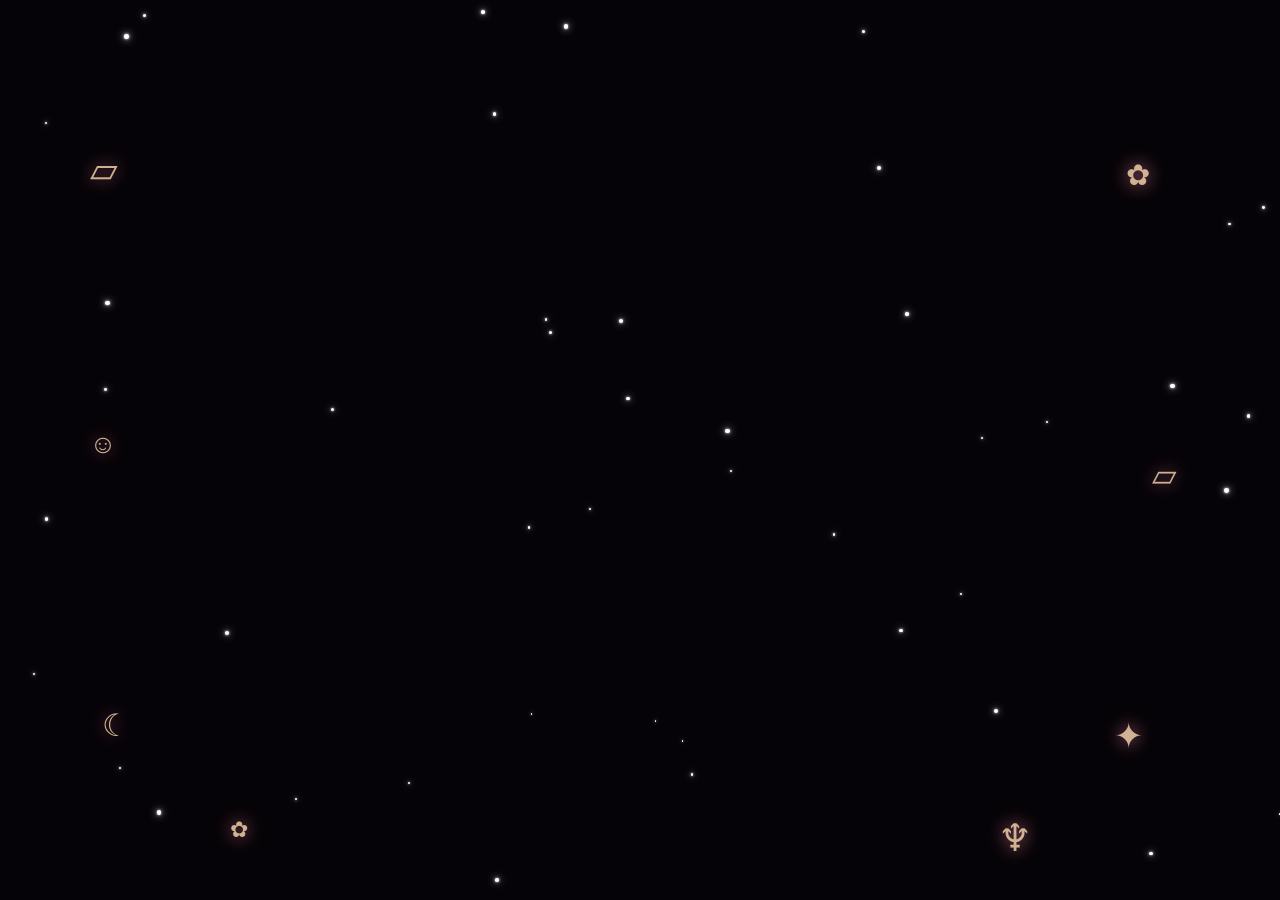
==== ending.html @ 63f91298 "Add files via upload" ====
<!DOCTYPE html>
<html lang="en">
  <head>
    <meta charset="UTF-8" />
    <meta name="viewport" content="width=device-width, initial-scale=1.0" />
    <meta
      name="description"
      content="A little September 5 ending for Mahlet."
    />
    <title>Ending: Softly 🌙</title>
    <link rel="preconnect" href="https://fonts.googleapis.com" />
    <link rel="preconnect" href="https://fonts.gstatic.com" crossorigin />
    <link
      href="https://fonts.googleapis.com/css2?family=Caveat:wght@500;600;700&family=Great+Vibes&family=Inter:wght@400;500;600;700;800&display=swap"
      rel="stylesheet"
    />
    <link rel="stylesheet" href="css/shared.css" />
    <link rel="stylesheet" href="css/ending.css" />
  </head>
  <body class="is-dark">
    <div class="page-transition-overlay" aria-hidden="true"></div>
    <!-- Chapter 7 of 7. Progress indicator is omitted here for zero UI clutter. -->
    <main class="journey" data-chapter="7">
      <section class="ending-level" aria-label="Emotional ending">
        <!-- Slow Ken Burns montage layer -->
        <div id="endingMontage" class="ending-montage" aria-hidden="true"></div>

        <!-- Twinkling stars field -->
        <div id="endingStars" class="ending-stars" aria-hidden="true"></div>

        <!-- Centered slow emotional text sequence -->
        <div class="ending-copy" aria-live="polite">
          <p id="endingLine"></p>
        </div>

        <!-- Final permanent note -->
        <div id="finalNote" class="final-note" aria-live="polite">
          <p>
            <span style="color: #ffb347; display: inline-flex; align-items: center; vertical-align: middle; margin-right: 0.35rem; margin-top: -0.1rem;"><svg viewBox="0 0 24 24" fill="currentColor" style="width: 1.25rem; height: 1.25rem;"><path d="M12 2l2.4 5.2 5.6 2.4-5.6 2.4-2.4 5.2-2.4-5.2-5.6-2.4 5.6-2.4zM20 16l1.2 2.6 2.8 1.2-2.8 1.2-1.2 2.6-1.2-2.6-2.8-1.2 2.8-1.2zM6 15l1.2 2.6 2.8 1.2-2.8 1.2-1.2 2.6-1.2-2.6-2.8-1.2 2.8-1.2z"/></svg></span>
            Konjiye, this little world was made especially for you.
          </p>
          <p>You are a very sepcial person am glad I get to know you</p>
          <p>On 24th birthday I will make you an app😂</p>
          <p class="heart-line">
            Happy birthday, my favorite
            <span class="almost-cancelled" aria-label="almost, crossed out">almost</span>
            <span class="ending-heart" aria-hidden="true"><svg viewBox="0 0 24 24" fill="currentColor"><path d="M12 21.35l-1.45-1.32C5.4 15.36 2 12.28 2 8.5 2 5.42 4.42 3 7.5 3c1.74 0 3.41.81 4.5 2.09C13.09 3.81 14.76 3 16.5 3 19.58 3 22 5.42 22 8.5c0 3.78-3.4 6.86-8.55 11.54L12 21.35z"/></svg></span>
          </p>
        </div>
      </section>
    </main>

    <script src="js/config.js"></script>
    <script src="js/shared.js"></script>
    <script src="js/ending.js"></script>
  </body>
</html>
---- css/shared.css ----
:root {
  --pink: #ff70ad;
  --blush: #ffd8ea;
  --lavender: #d9b8ff;
  --purple: #9b5de5;
  --deep: #140816;
  --deep-soft: #211126;
  --paper: #fffaf5;
  --ink: #3e2647;
  --muted: #806888;
  --white: #fffaff;
  --glass: rgba(255, 255, 255, 0.22);
  --glass-border: rgba(255, 255, 255, 0.4);
  --shadow: 0 1.8rem 4.5rem rgba(90, 35, 110, 0.18);
}

* {
  box-sizing: border-box;
}

html {
  scroll-behavior: smooth;
  height: 100%;
  background: var(--deep);
}

@view-transition {
  navigation: auto;
}

body {
  margin: 0;
  min-height: 100svh;
  overflow-x: hidden;
  color: var(--ink);
  font-family: "Inter", system-ui, -apple-system, sans-serif;
  background:
    radial-gradient(circle at 16% 12%, rgba(255, 216, 234, 0.9), transparent 20rem),
    radial-gradient(circle at 84% 6%, rgba(217, 184, 255, 0.72), transparent 22rem),
    linear-gradient(145deg, #fff8fc 0%, #ffe5f2 46%, #f4e5ff 100%);
  transition: background 1s ease;
}

body.is-dark {
  color: var(--white);
  background:
    radial-gradient(circle at 50% 20%, rgba(155, 93, 229, 0.18), transparent 20rem),
    linear-gradient(180deg, #130714 0%, #080509 100%);
}

button, a {
  font: inherit;
  color: inherit;
  text-decoration: none;
}

/* Kept in the page for YouTube playback, but never visible or touchable. */
.youtube-background-player {
  position: fixed;
  width: 1px;
  height: 1px;
  right: -2px;
  bottom: -2px;
  border: 0;
  opacity: 0.01;
  pointer-events: none;
}

/* Ambient Layer */
.ambient,
.particle-layer {
  position: fixed;
  inset: 0;
  overflow: hidden;
  pointer-events: none;
}

.ambient {
  z-index: 0;
}

.particle-layer {
  z-index: 1;
}

.favorite-thing-doodles {
  position: absolute;
  inset: 0;
  overflow: hidden;
  z-index: 4;
  pointer-events: none;
}

.favorite-thing-doodle {
  position: absolute;
  color: rgba(255, 221, 178, 0.88);
  font-family: Georgia, "Times New Roman", serif;
  line-height: 1;
  text-shadow: 0 0 0.9rem rgba(255, 119, 180, 0.56), 0 0 1.5rem rgba(255, 217, 154, 0.4);
  opacity: 0.9;
  animation: marginDoodleDrift ease-in-out infinite alternate;
}

.aura {
  position: absolute;
  border-radius: 999px;
  filter: blur(40px);
  opacity: 0.6;
  animation: auraDrift 16s ease-in-out infinite alternate;
}

.aura-one {
  width: 16rem;
  height: 16rem;
  left: -5rem;
  top: 8rem;
  background: rgba(255, 112, 173, 0.3);
}

.aura-two {
  width: 20rem;
  height: 20rem;
  right: -7rem;
  top: 25%;
  background: rgba(155, 93, 229, 0.24);
  animation-delay: -4s;
}

.aura-three {
  width: 14rem;
  height: 14rem;
  left: 20%;
  bottom: -5rem;
  background: rgba(255, 255, 255, 0.6);
  animation-delay: -8s;
}

.particle {
  position: absolute;
  color: rgba(255, 112, 173, 0.6);
  font-size: 0.85rem;
  animation: floatParticle linear infinite;
}

/* Glassmorphism Capsule Button */
.primary-button,
.secondary-button {
  min-width: 12rem;
  min-height: 3.4rem;
  display: inline-flex;
  align-items: center;
  justify-content: center;
  gap: 0.5rem;
  border: 0;
  border-radius: 999px;
  color: white;
  font-weight: 700;
  font-size: 1rem;
  background: linear-gradient(135deg, var(--pink), var(--purple));
  box-shadow: 0 0.8rem 2rem rgba(155, 93, 229, 0.25);
  cursor: pointer;
  transition: transform 0.3s cubic-bezier(0.175, 0.885, 0.32, 1.275), box-shadow 0.3s ease;
  user-select: none;
}

.primary-button:hover,
.secondary-button:hover {
  transform: translateY(-3px) scale(1.03);
  box-shadow: 0 1.2rem 2.5rem rgba(155, 93, 229, 0.35);
}

.primary-button:active,
.secondary-button:active {
  transform: translateY(-1px) scale(0.98);
}

.secondary-button:focus-visible,
.primary-button:focus-visible {
  outline: 3px solid rgba(155, 93, 229, 0.48);
  outline-offset: 6px;
}

/* Progress Indicator */
.progress-indicator {
  position: fixed;
  top: 1.2rem;
  left: 50%;
  transform: translateX(-50%);
  z-index: 1000;
  display: flex;
  align-items: center;
  gap: 0.5rem;
  padding: 0.45rem 1rem;
  border-radius: 999px;
  background: rgba(255, 255, 255, 0.25);
  border: 1px solid rgba(255, 255, 255, 0.4);
  backdrop-filter: blur(16px);
  -webkit-backdrop-filter: blur(16px);
  box-shadow: 0 0.5rem 2rem rgba(90, 35, 110, 0.08);
  font-size: 0.8rem;
  font-weight: 700;
  color: #724c7a;
  letter-spacing: 0.03em;
  pointer-events: none;
  animation: arriveSoftly 800ms ease both;
}

body.is-dark .progress-indicator {
  color: var(--blush);
  background: rgba(33, 17, 38, 0.5);
  border: 1px solid rgba(255, 255, 255, 0.12);
  box-shadow: 0 0.5rem 2rem rgba(0, 0, 0, 0.3);
}

/* Page Transition Overlay */
.page-transition-overlay {
  position: fixed;
  inset: 0;
  background: var(--deep);
  z-index: 9999;
  opacity: 1; /* Starts full screen cover, fades out on load */
  pointer-events: all;
  transition: opacity 0.22s ease;
}

.page-transition-overlay.is-loaded {
  opacity: 0;
  pointer-events: none;
}

.page-transition-overlay.is-exiting {
  opacity: 1;
  pointer-events: all;
}

/* Main Container Transition */
main.journey {
  position: relative;
  z-index: 2;
  opacity: 0;
  transform: translateY(15px);
  transition: opacity 0.8s cubic-bezier(0.25, 1, 0.5, 1), transform 0.8s cubic-bezier(0.25, 1, 0.5, 1);
}

main.journey.is-active {
  opacity: 1;
  transform: translateY(0);
}

/* Ambient Animations */
@keyframes auraDrift {
  0% {
    transform: translate3d(0, 0, 0) scale(1);
  }
  100% {
    transform: translate3d(1.5rem, -1.5rem, 0) scale(1.08);
  }
}

@keyframes floatParticle {
  from {
    opacity: 0;
    transform: translateY(105vh) rotate(0deg);
  }
  15%, 85% {
    opacity: 0.8;
  }
  to {
    opacity: 0;
    transform: translateY(-10vh) rotate(360deg);
  }
}

@keyframes marginDoodleDrift {
  from { transform: translate3d(0, 0, 0) rotate(-8deg) scale(0.92); opacity: 0.62; }
  to { transform: translate3d(0.45rem, -0.8rem, 0) rotate(9deg) scale(1.12); opacity: 1; }
}

@keyframes arriveSoftly {
  from {
    opacity: 0;
    transform: translate(-50%, -10px);
  }
  to {
    opacity: 1;
    transform: translate(-50%, 0);
  }
}

/* Base mobile-first aura sizes */
.aura-one {
  width: 10rem;
  height: 10rem;
  left: -3rem;
  top: 5rem;
  background: rgba(255, 112, 173, 0.25);
}

.aura-two {
  width: 12rem;
  height: 12rem;
  right: -4rem;
  top: 30%;
  background: rgba(155, 93, 229, 0.2);
  animation-delay: -4s;
}

.aura-three {
  width: 8rem;
  height: 8rem;
  left: 10%;
  bottom: -3rem;
  background: rgba(255, 255, 255, 0.45);
  animation-delay: -8s;
}

/* Tablet & Desktop upscale */
@media (min-width: 768px) {
  .aura-one { width: 16rem; height: 16rem; left: -5rem; top: 8rem; }
  .aura-two { width: 20rem; height: 20rem; right: -7rem; }
  .aura-three { width: 14rem; height: 14rem; bottom: -5rem; }
}

/* Respect user preferences for reduced motion */
@media (prefers-reduced-motion: reduce) {
  *, ::before, ::after {
    animation-delay: -1ms !important;
    animation-duration: 1ms !important;
    animation-iteration-count: 1 !important;
    background-attachment: initial !important;
    scroll-behavior: auto !important;
    transition-duration: 0s !important;
    transition-delay: 0s !important;
  }
}
---- css/ending.css ----
.ending-level {
  min-height: 100svh;
  display: flex;
  justify-content: center;
  align-items: center;
  position: relative;
  z-index: 2;
  overflow: hidden;
  background: #060308;
  color: white;
  padding: 1.5rem;
}

.ending-montage {
  position: absolute;
  inset: 0;
  z-index: 1;
  opacity: 0.18;
  pointer-events: none;
}

.montage-photo {
  position: absolute;
  inset: 0;
  background: var(--photo-bg) no-repeat center center;
  background-size: cover;
  opacity: 0;
  transform: scale(1.08);
  transition: opacity 2.5s ease-in-out, transform 10s linear;
}

.montage-photo.is-active {
  opacity: 1;
  transform: scale(1.01);
}

.ending-stars {
  position: absolute;
  inset: 0;
  z-index: 2;
  pointer-events: none;
}

.ending-stars span {
  position: absolute;
  width: 0.2rem;
  height: 0.2rem;
  border-radius: 50%;
  background: white;
  box-shadow: 0 0 8px white, 0 0 3px white;
  animation: twinkle 3s ease-in-out infinite alternate;
}

/* Perfect Centered Text Box */
.ending-copy {
  position: relative;
  z-index: 5;
  width: min(100%, 30rem);
  min-height: 15rem;
  pointer-events: none;
}

.ending-copy p {
  margin: 0;
  color: #fff6fa;
  font-family: "Caveat", cursive;
  font-size: clamp(1.8rem, 8.5vw, 3.8rem);
  font-weight: 700;
  line-height: 1.35;
  text-shadow: 0 0 20px rgba(255, 255, 255, 0.18);
  position: absolute;
  left: 50%;
  top: 50%;
  width: 100%;
  text-align: center;
}

/* --- Message 1 ("One last thing...") --- */
/* Entrance: Breathing character spacing expansion + blur fade */
.ending-copy p[data-index="1"] {
  opacity: 0;
  filter: blur(12px);
  letter-spacing: 0.25em;
  transform: translate(-50%, -50%) scale(0.96);
  transition: opacity 1.8s cubic-bezier(0.25, 1, 0.5, 1),
              filter 1.8s cubic-bezier(0.25, 1, 0.5, 1),
              letter-spacing 2.2s cubic-bezier(0.25, 1, 0.5, 1),
              transform 1.8s cubic-bezier(0.25, 1, 0.5, 1);
}
.ending-copy p[data-index="1"].is-visible {
  opacity: 1;
  filter: blur(0);
  letter-spacing: 0.04em;
  transform: translate(-50%, -50%) scale(1);
}
.ending-copy p[data-index="1"].is-leaving {
  opacity: 0;
  filter: blur(15px);
  letter-spacing: 0.18em;
  transform: translate(-50%, -50%) scale(1.06) translateY(-10px);
  transition: opacity 1.5s ease-in, filter 1.5s ease-in, transform 1.5s ease-in;
}

/* --- Message 2 ("Thank you for existing.") --- */
/* Entrance: Vertical slide up from bottom + blur fade */
.ending-copy p[data-index="2"] {
  opacity: 0;
  filter: blur(10px);
  transform: translate(-50%, -50%) translateY(25px);
  transition: opacity 1.6s cubic-bezier(0.16, 1, 0.3, 1),
              filter 1.6s cubic-bezier(0.16, 1, 0.3, 1),
              transform 1.6s cubic-bezier(0.16, 1, 0.3, 1);
}
.ending-copy p[data-index="2"].is-visible {
  opacity: 1;
  filter: blur(0);
  transform: translate(-50%, -50%) translateY(0);
}
.ending-copy p[data-index="2"].is-leaving {
  opacity: 0;
  filter: blur(12px);
  transform: translate(-50%, -50%) translateY(-25px);
  transition: opacity 1.4s ease-in, filter 1.4s ease-in, transform 1.4s ease-in;
}

/* --- Message 3 ("Happy Birthday ❤️") --- */
/* Entrance: Soft slow zoom from smaller scale + glowing shadow */
.ending-copy p[data-index="3"] {
  opacity: 0;
  filter: blur(14px);
  transform: translate(-50%, -50%) scale(0.88);
  transition: opacity 1.8s cubic-bezier(0.34, 1.56, 0.64, 1),
              filter 1.8s cubic-bezier(0.25, 1, 0.5, 1),
              transform 1.8s cubic-bezier(0.34, 1.56, 0.64, 1);
}
.ending-copy p[data-index="3"].is-visible {
  opacity: 1;
  filter: blur(0);
  transform: translate(-50%, -50%) scale(1);
  text-shadow: 0 0 15px rgba(255, 112, 173, 0.55), 0 0 30px rgba(255, 255, 255, 0.3);
}
.ending-copy p[data-index="3"].is-leaving {
  opacity: 0;
  filter: blur(15px);
  transform: translate(-50%, -50%) scale(1.15);
  transition: opacity 1.5s ease-in, filter 1.5s ease-in, transform 1.5s ease-in;
}

/* --- Message 4 ("The gift was never this website...") --- */
/* Entrance: Soft left-to-right sweep + blur fade */
.ending-copy p[data-index="4"] {
  opacity: 0;
  filter: blur(12px);
  transform: translate(-50%, -50%) translateX(-30px);
  transition: opacity 1.6s cubic-bezier(0.25, 1, 0.5, 1),
              filter 1.6s cubic-bezier(0.25, 1, 0.5, 1),
              transform 1.6s cubic-bezier(0.25, 1, 0.5, 1);
}
.ending-copy p[data-index="4"].is-visible {
  opacity: 1;
  filter: blur(0);
  transform: translate(-50%, -50%) translateX(0);
}
.ending-copy p[data-index="4"].is-leaving {
  opacity: 0;
  filter: blur(12px);
  transform: translate(-50%, -50%) translateX(30px);
  transition: opacity 1.4s ease-in, filter 1.4s ease-in, transform 1.4s ease-in;
}

/* --- Message 5 ("It was the smile I hoped it would bring to you.") --- */
/* Entrance: Soft right-to-left sweep + blur fade */
.ending-copy p[data-index="5"] {
  opacity: 0;
  filter: blur(12px);
  transform: translate(-50%, -50%) translateX(30px);
  transition: opacity 1.6s cubic-bezier(0.25, 1, 0.5, 1),
              filter 1.6s cubic-bezier(0.25, 1, 0.5, 1),
              transform 1.6s cubic-bezier(0.25, 1, 0.5, 1);
}
.ending-copy p[data-index="5"].is-visible {
  opacity: 1;
  filter: blur(0);
  transform: translate(-50%, -50%) translateX(0);
  text-shadow: 0 0 10px rgba(255, 255, 255, 0.3);
}
.ending-copy p[data-index="5"].is-leaving {
  opacity: 0;
  filter: blur(15px);
  transform: translate(-50%, -50%) translateY(-15px);
  transition: opacity 1.5s ease-in, filter 1.5s ease-in, transform 1.5s ease-in;
}

/* Tablet & Desktop Upscaling */
@media (min-width: 768px) {
  .ending-copy {
    width: min(88vw, 38rem);
    min-height: 12rem;
  }
  .final-note {
    width: min(88vw, 38rem);
  }
}

@keyframes twinkle {
  0% { opacity: 0.2; transform: scale(0.8); }
  50% { opacity: 1; transform: scale(1.2); }
  100% { opacity: 0.4; transform: scale(0.9); }
}

/* Final permanent note styling */
.final-note {
  position: absolute;
  left: 50%;
  top: 50%;
  transform: translate(-50%, -50%);
  width: min(100%, 30rem);
  text-align: center;
  z-index: 6;
  opacity: 0;
  pointer-events: none;
  transition: opacity 2.5s ease-in-out;
}

.final-note.is-visible {
  opacity: 1;
}

.final-note p {
  margin: 0.8rem 0;
  color: #fff6fa;
  font-family: "Caveat", cursive;
  font-size: clamp(1.4rem, 6.2vw, 2.2rem);
  font-weight: 600;
  line-height: 1.45;
  text-shadow: 0 0 10px rgba(255, 255, 255, 0.2);
  
  /* Staggered entrance settings */
  opacity: 0;
  filter: blur(10px);
  transform: translateY(15px);
  transition: opacity 2s cubic-bezier(0.25, 1, 0.5, 1),
              filter 2s cubic-bezier(0.25, 1, 0.5, 1),
              transform 2s cubic-bezier(0.25, 1, 0.5, 1);
}

.final-note.is-visible p:nth-child(1) {
  opacity: 1;
  filter: blur(0);
  transform: translateY(0);
  transition-delay: 0s;
}

.final-note.is-visible p:nth-child(2) {
  opacity: 1;
  filter: blur(0);
  transform: translateY(0);
  transition-delay: 0.8s;
}

.final-note.is-visible p:nth-child(3) {
  opacity: 1;
  filter: blur(0);
  transform: translateY(0);
  transition-delay: 1.6s;
}

.final-note.is-visible p:nth-child(4) {
  opacity: 1;
  filter: blur(0);
  transform: translateY(0);
  transition-delay: 2.4s;
  animation: glowPulse 3s infinite alternate 4.5s ease-in-out;
}

.final-note p.heart-line {
  font-size: clamp(1.6rem, 7vw, 2.6rem);
  font-weight: 700;
  margin-top: 1.5rem;
  color: #ffabd0;
  text-shadow: 0 0 15px rgba(255, 112, 173, 0.45);
}

.ending-heart {
  color: #ff527c;
  display: inline-flex;
  align-items: center;
  vertical-align: -0.12em;
  margin-left: 0.35rem;
}

.ending-heart svg {
  width: 1.15em;
  height: 1.15em;
}

.almost-cancelled {
  display: inline;
  margin-left: 0.25em;
  color: rgba(255, 216, 234, 0.56);
  font-style: italic;
  font-weight: 500;
  text-decoration-line: line-through;
  text-decoration-color: var(--pink);
  text-decoration-thickness: 0.1em;
  text-decoration-skip-ink: none;
}

@keyframes glowPulse {
  0% {
    text-shadow: 0 0 15px rgba(255, 112, 173, 0.45);
  }
  100% {
    text-shadow: 0 0 25px rgba(255, 112, 173, 0.85), 0 0 10px rgba(255, 255, 255, 0.4);
  }
}
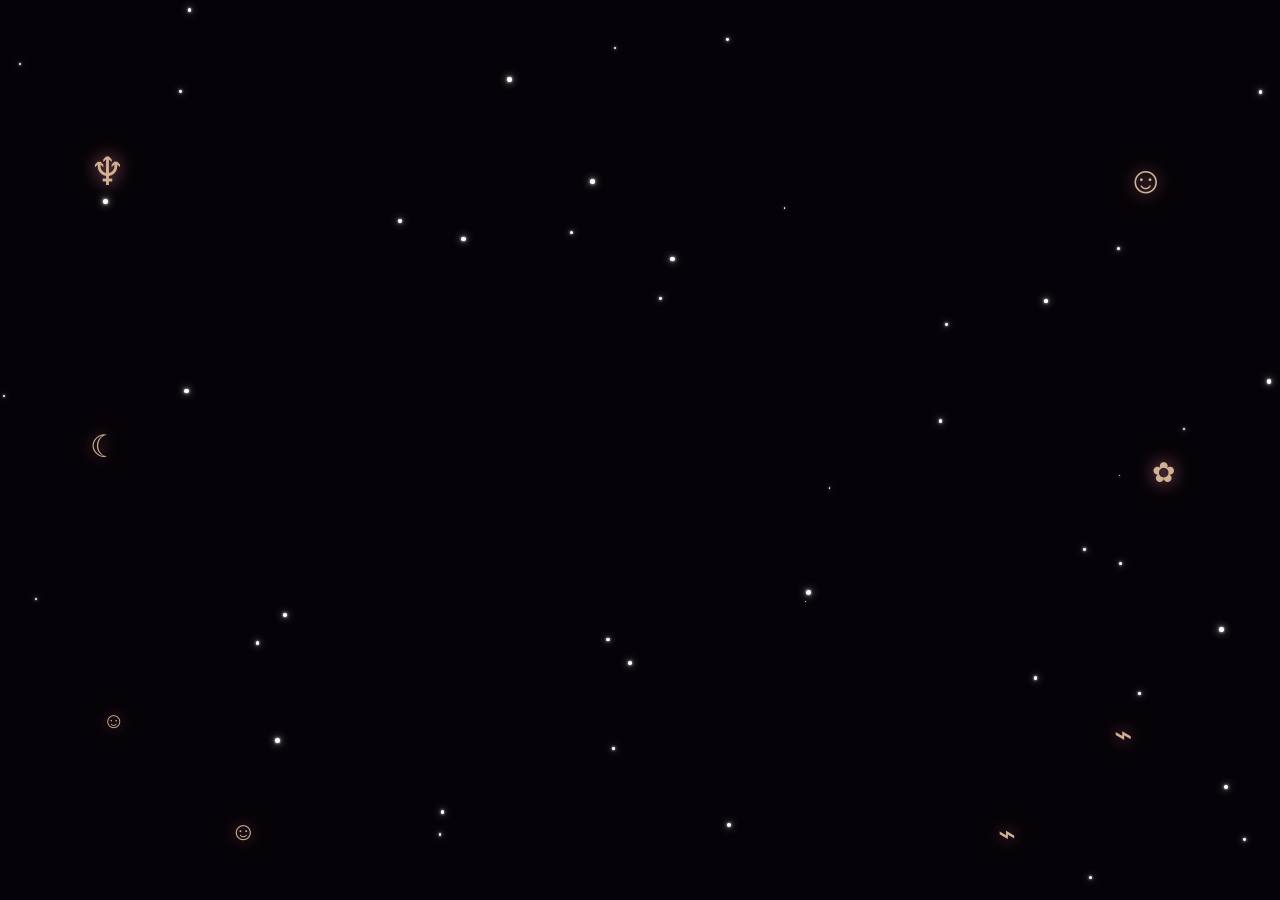
==== commit 86aa5d13: "Update ending.html" ====
--- a/ending.html
+++ b/ending.html
@@ -39,7 +39,7 @@
             <span style="color: #ffb347; display: inline-flex; align-items: center; vertical-align: middle; margin-right: 0.35rem; margin-top: -0.1rem;"><svg viewBox="0 0 24 24" fill="currentColor" style="width: 1.25rem; height: 1.25rem;"><path d="M12 2l2.4 5.2 5.6 2.4-5.6 2.4-2.4 5.2-2.4-5.2-5.6-2.4 5.6-2.4zM20 16l1.2 2.6 2.8 1.2-2.8 1.2-1.2 2.6-1.2-2.6-2.8-1.2 2.8-1.2zM6 15l1.2 2.6 2.8 1.2-2.8 1.2-1.2 2.6-1.2-2.6-2.8-1.2 2.8-1.2z"/></svg></span>
             Konjiye, this little world was made especially for you.
           </p>
-          <p>You are a very sepcial person am glad I get to know you</p>
+          <p>You are a very special person and am glad I get to know you</p>
           <p>On 24th birthday I will make you an app😂</p>
           <p class="heart-line">
             Happy birthday, my favorite
